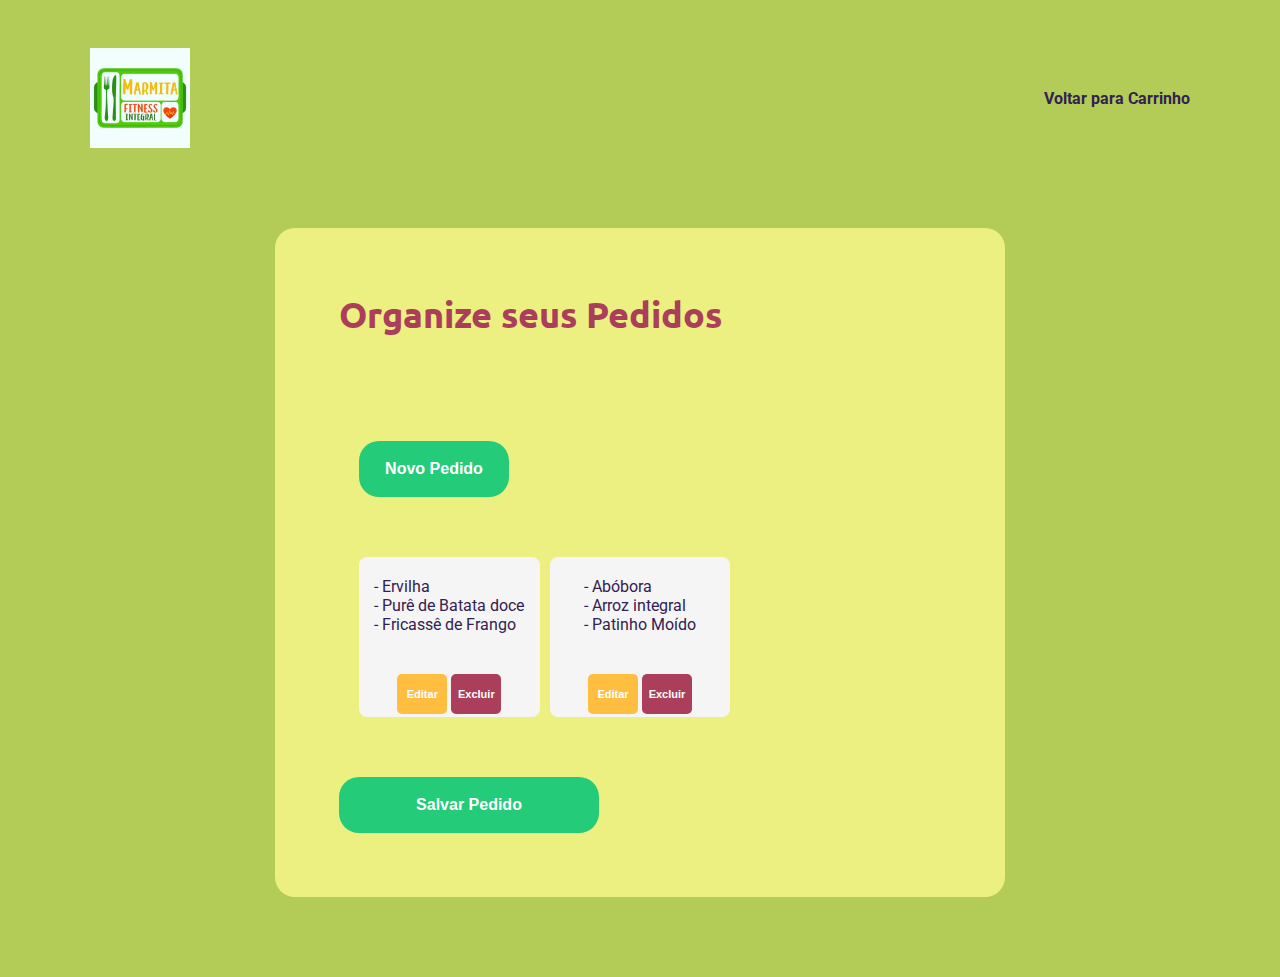
==== cart-control.html @ d636e6b8 "Escolha_marmita" ====
<!DOCTYPE html>
<!DOCTYPE html>
<html lang="pt_br">
<head>
    <meta charset="UTF-8"> 
    <meta name="viewport" content="width=device-width, initial-scale=1.0">
    <title>Pedidos</title>
    <link href="https://fonts.googleapis.com/css2?family=Roboto:ital,wght@1,300&family=Ubuntu:wght@700&display=swap" rel="stylesheet">
    <link rel="stylesheet" href="/styles/main.css">
    <link rel="stylesheet" href="/styles/cart-control.css">
    <link rel="stylesheet" href="/styles/responsive.css">
    <script src="/scripts/cart-control.js" async></script>
</head>
<body>
    <div id="page-create-point">
        <header>
            <img src="/assets/logo-marmita.jpeg" alt="Logomarca"width="100" height="100">
            <a href="http://google.com.br">
                <span> </span>
                Voltar para Carrinho
            </a>
        </header>
        <form action="">
            <h1>Organize seus Pedidos</h1>
            <fieldset>
                <legend>
                    <button type = "button" class="btn-new-order">Novo Pedido</button>
                </legend>
                <div class="items-grid">
                    <li class="order">
                        <div>
                            <span>- Ervilha</span>
                            <span>- Purê de Batata doce</span>
                            <span>- Fricassê de Frango</span>
                        </div>
                        <div class="button-order">
                            <button class="btn btn-edit" style="background-color:#FFBE40"> Editar </button>
                            <button class="btn btn-rm">Excluir</button>
                        </div>
                    </li>
                    <li data-id="1" class="order">
                        <div>
                            <span>- Abóbora</span>
                            <span>- Arroz integral</span>
                            <span>- Patinho Moído</span>
                        </div>
                        <div class="button-order">
                            <button class="btn btn-edit" style="background-color:#FFBE40"> Editar </button>
                            <button class="btn btn-rm">Excluir</button>
                        </div>
                    </li>
                </div>
            </fieldset>
            <button type = "submit">Salvar Pedido</button>
        </form>
    </div>
</body>
</html>
---- styles/main.css ----
:root{
    --title-color: #322153;
    --primary-color: #24cb79;
}
*{
    margin: 0;
    padding: 0;
    box-sizing: border-box;
}
html{
    font-family: 'Roboto', sans-serif;
}
body{
    background: #B3CC57;
    -webkit-font-smoothing: antialiased;
}
a{
    text-decoration: none;
}
h1,h2,h3,h4,h5,h6{
    font-family: ubuntu;
}
---- styles/cart-control.css ----
#page-create-point{
    width: 90%;
    max-width: 1100px;
    margin: 0 auto;
}
#page-create-point header{
    margin-top: 48px;
    display: flex;
    justify-content: space-between;
    align-items: center;
}
#page-create-point header a{
    color: var(--title-color);
    font-weight: bold;
    text-decoration: none; 
    display: flex;
    align-items: center;
}
#page-create-point header a span{
    margin-right: 16px;
    /* background-image: url('../assets/arrow-left.svg'); */
    display: flex;
    width: 20px;
    height: 20px;
}
form{
    background-color:#ECF081;
    margin: 80px auto;
    /* preenchimento*/
    padding: 64px;
    border-radius: 20px;
    max-width: 730px;
}
form h1{
    font-size: 36px;
    color: #AB3E5B;
}
form fieldset{
    margin-top: 64px;
    border: 0;
    padding: 20px;
}
form legend{
    margin-bottom: 40px;
}
form legend h2{
    font-size: 24px;
    color: #AB3E5B;
}
form .field{
    flex: 1;
    display: flex;
    flex-direction: column;

    margin-bottom: 24px;
}
form .field-group{
    display: flex;
}
form input,


form button{
    width: 260px;
    height: 56px;
    background-color: var(--primary-color);
    color: white;
    border: 0;
    border-radius: 20px;
    font-weight: bold;
    font-size: 16px;
    margin-top: 40px;
    cursor: pointer;
    text-align: center;
    vertical-align: middle;
}
form button:hover{
    background-color: #2fb86e;
}
.items-grid{
    display: grid;
    grid-template-columns: repeat(auto-fill, minmax(150px, 1fr));
    gap: 10px;
}
.items-grid li{
    background-color: #f5f5f5;
    list-style: none;
    border: 2px solid #f5f5f5;
    height: 160px;
    border-radius: 8px;
    padding: 18px 10px 16px;
    display: flex;
    flex-direction: column;
    align-items: center;
    justify-content: space-between;

    text-align: center;

    cursor: pointer;

}
.btn-new-order{
    width: 150px;
}

.items-grid li button{
    width: 50px;
    height: 40px;
    font-size: 11px;
    border-radius: 5px;
    background-color:#AB3E5B ;
}
.items-grid li span{
    flex: 1;

    display: flex;
    align-items: center;
    color: var(--title-color);

}

.items-grid li img,
.items-grid li span{
    pointer-events: none;
}
.cart-row {
    display: flex;
    align-items: baseline;
}
.cart-header {
    font-weight: bold;
    font-size: 1.25em;
    color: #333;
}
.cart-column {
    display: flex;
    align-items: center;
   justify-content: center;
    margin-right: 1.5em;
    padding-bottom: 10px;
    margin-top: 10px;
}

.btn-danger {
    color: white;
    background-color: #EB5757;
    border: none;
    border-radius: .3em;
    font-weight: bold;
    font-size 10px;
    width: 80px;
    height: 40px;
}
.cart-item-title {
    color: #333;
    margin-left: .5em;
    font-size: 1.2em;
}
---- styles/responsive.css ----
@media (max-width: 900px){
    #page-home{
        background-position-x: 70vw;
    }
    #page-home .content{
        align-items: center;
        text-align: center;
    }
    #page-home header a{
        position: absolute;
        bottom: 20px;
        left: 50%;
        transform: translateX(-50%);        
    }
    #page-home main{
        align-items: center;
    }
}
@media (min-width: 1700px){
    #page-home{
        background-position-x: 40vw;
    }
}
@media (max-height: 760px){
    #page-home{
        background-position-y: 200px;
    }
}
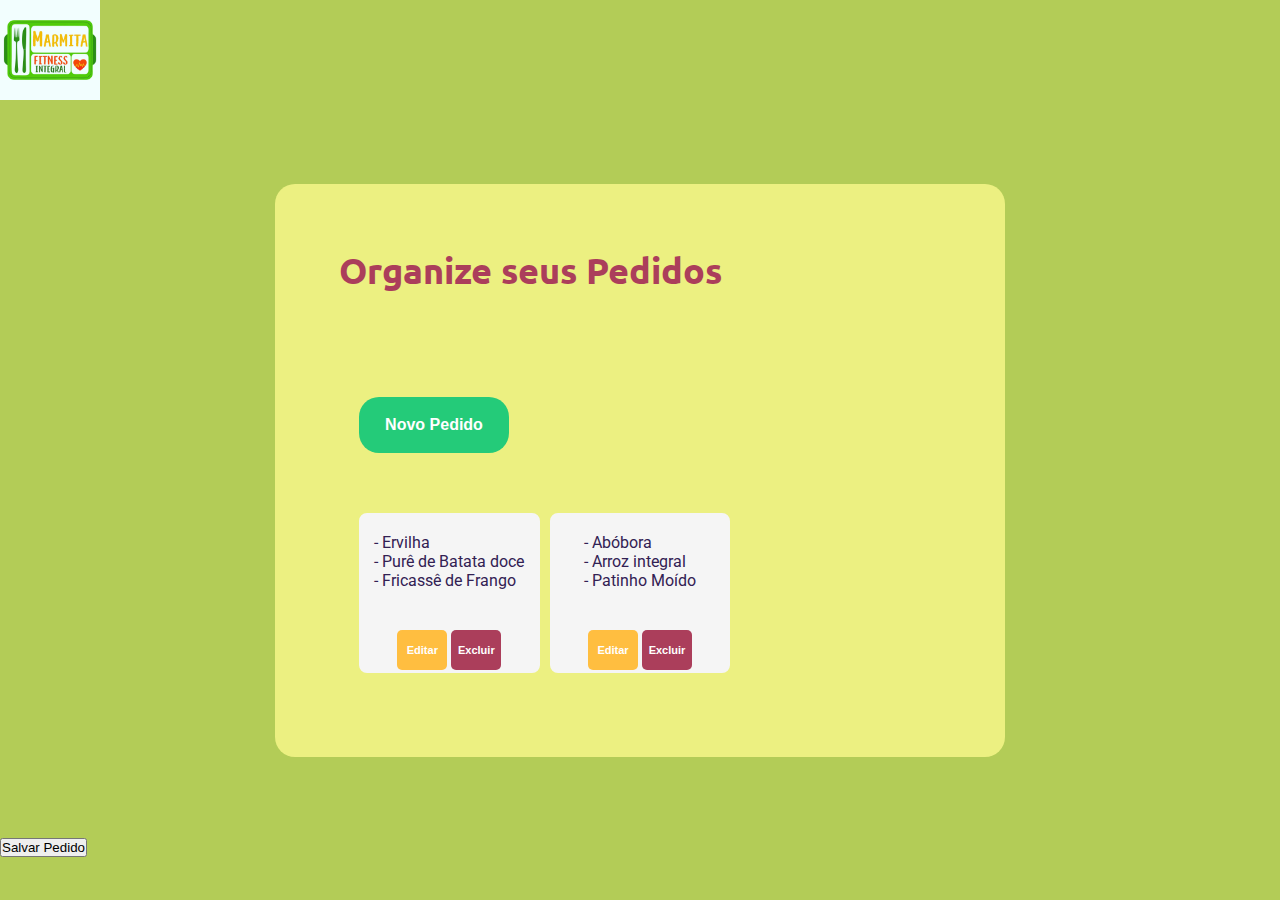
==== commit 467715eb: "Updates Gobi" ====
--- a/cart-control.html
+++ b/cart-control.html
@@ -12,19 +12,19 @@
     <script src="/scripts/cart-control.js" async></script>
 </head>
 <body>
-    <div id="page-create-point">
+    <div id="cart-control">
         <header>
             <img src="/assets/logo-marmita.jpeg" alt="Logomarca"width="100" height="100">
-            <a href="http://google.com.br">
-                <span> </span>
-                Voltar para Carrinho
-            </a>
         </header>
         <form action="">
             <h1>Organize seus Pedidos</h1>
             <fieldset>
                 <legend>
-                    <button type = "button" class="btn-new-order">Novo Pedido</button>
+                	<form action="create-point.html">
+					    <button type = "submit" class="btn-new-order">Novo Pedido</button>
+					</form>
+
+                    
                 </legend>
                 <div class="items-grid">
                     <li class="order">
